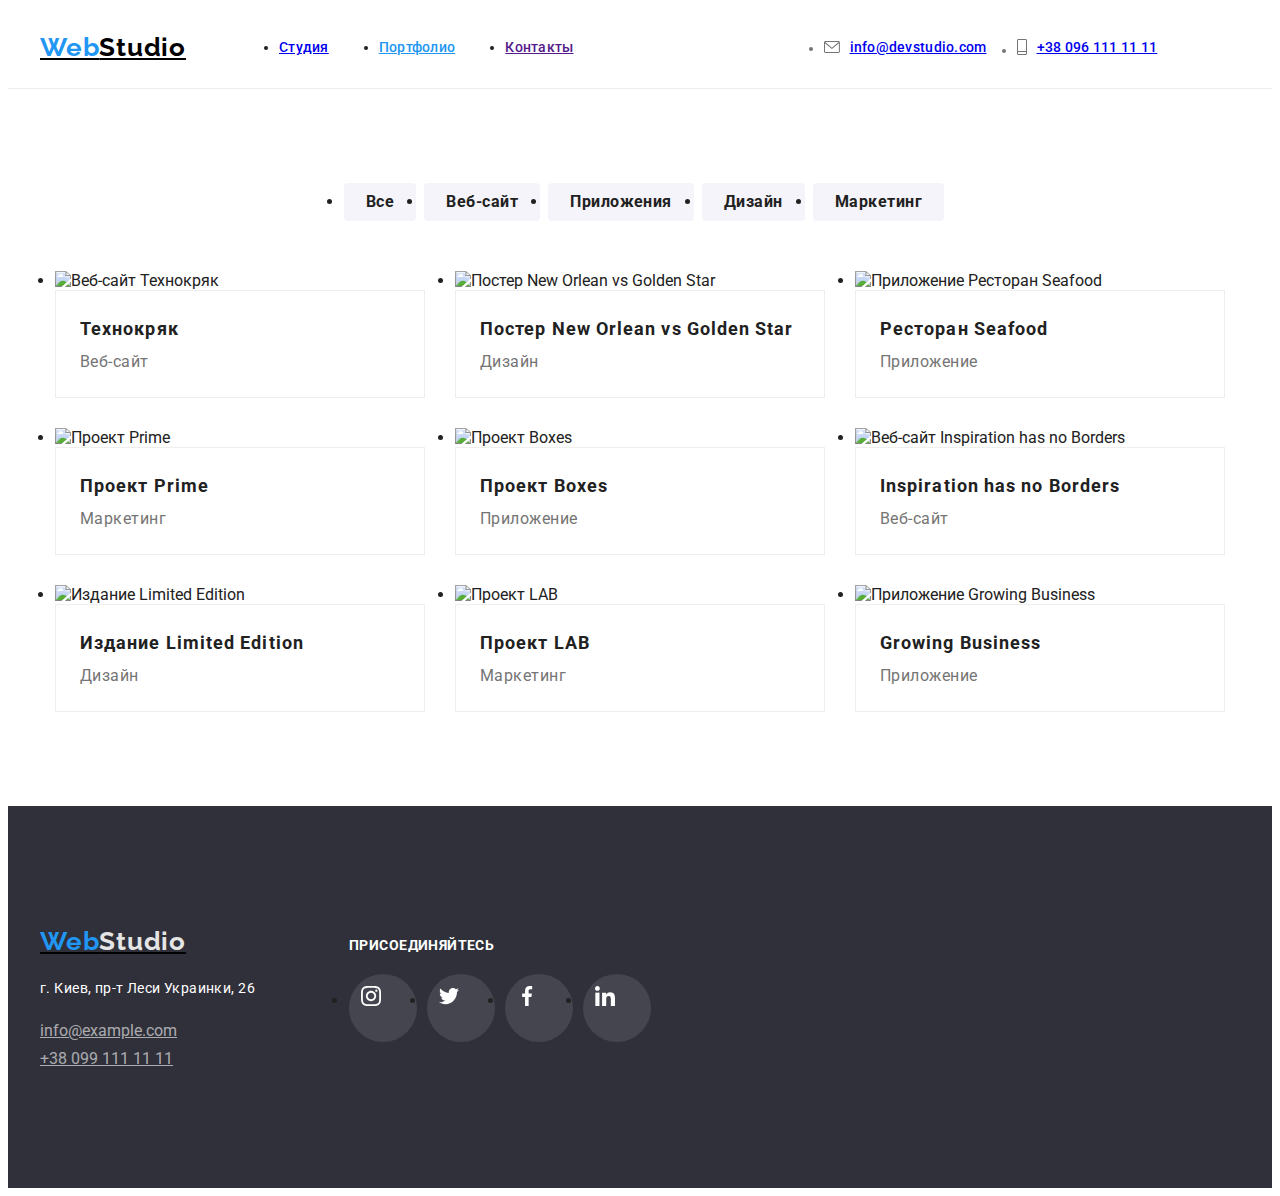
==== portfolio.html @ b97cf111 "header portfolio.html" ====
<!DOCTYPE html>
<html lang="ru">
<head>
    <meta charset="UTF-8">
    <meta http-equiv="X-UA-Compatible" content="IE=edge">
    <meta name="viewport" content="width=device-width, initial-scale=1.0">
    <title>Document</title>
    <link rel="stylesheet" href="./css/normalize.css">
    <link rel="preconnect" href="https://fonts.gstatic.com">
<link href="https://fonts.googleapis.com/css2?family=Raleway:wght@700&family=Roboto:wght@400;500;700;900&display=swap" rel="stylesheet">
<link rel="stylesheet" href="./css/styles.css">
</head>
<body>
    <header class="header">
        <div class="container header-container">
        <nav class="header-nav">
            <a class="logo" href="/"><span class="web-logo">Web</span>Studio</a>
    
            <ul class="header-list">
            <li class="link-header"><a href="./index.html">Студия</a></li>
            <li class="link-header"><a class="current-page" href="">Портфолио</a></li>
            <li class="link-header"><a href="">Контакты</a></li>
            </ul>
        </nav>
        <ul class="header-contacts-list">
            <li class="header-contacts">
            <a class="header-contacts-item" href="mailto:info@devstudio.com">
                <svg class="envelope-icon" width="16" height="12">
                <use href="./images/icons.svg#icon-envelope"></use>
                </svg>
            info@devstudio.com</a></li>
            <li class="header-contacts">
            <a class="header-contacts-item" href="tel:+380961111111">
            <svg class="phone-icon" width="10" height="16">
            <use href="./images/icons.svg#icon-phone"></use>    
            </svg> +38 096 111 11 11</a></li>
         </ul>
        </div>
        </header>
<main>
<!--кнопки-фильтра-->
<section class="button-filter-section">
    <div class="container">
        <ul class="button-filter-list">
            <li class="button-filter-item">
                <button class="button-filter" type="button">Все</button>
            </li>
            <li class="button-filter-item">
                <button class="button-filter" type="button">Веб-сайт</button>
            </li>
            <li class="button-filter-item">
                <button class="button-filter" type="button">Приложения</button>
            </li>
            <li class="button-filter-item">
                <button class="button-filter" type="button">Дизайн</button>
            </li>
            <li class="button-filter-item">
                <button class="button-filter" type="button">Маркетинг</button>
            </li>
        </ul>
    </div>

    <ul class="project-set">
    <li class="project-item">
        <img src="./images/technokryak.jpg" alt="Веб-сайт Технокряк" width="370">
    <div class="project-card">
        <h3 class="project-title">Технокряк</h3>
        <p class="project-type">Веб-сайт</p>
    </div>
    </li>

    <li class="project-item">
        <img src="./images/poster.jpg" alt="Постер New Orlean vs Golden Star" width="370">
        <div class="project-card">
        <h3 class="project-title">Постер New Orlean vs Golden Star</h3>
        <p class="project-type">Дизайн</p>
        </div>
    </li>

    <li class="project-item">
        <img src="./images/seafood.jpg" alt="Приложение Ресторан Seafood" width="370">
        <div class="project-card">
        <h3 class="project-title">Ресторан Seafood</h3>
        <p class="project-type">Приложение</p>
        </div>
    </li>
    <li class="project-item">
        <img src="./images/prime.jpg" alt="Проект Prime" width="370">
        <div class="project-card">
        <h3 class="project-title">Проект Prime</h3>
        <p class="project-type">Маркетинг</p>
        </div>
    </li>
    <li class="project-item">
        <img src="./images/boxes.jpg" alt="Проект Boxes" width="370">
        <div class="project-card">
        <h3 class="project-title">Проект Boxes</h3>
        <p class="project-type">Приложение</p>
        </div>
    </li>
    <li class="project-item">
        <img src="./images/inspirationhasnoborders.jpg"
        alt="Веб-сайт Inspiration has no Borders " width="370">
        <div class="project-card">
        <h3 class="project-title">Inspiration has no Borders</h3>
        <p class="project-type">Веб-сайт</p>
        </div>
    </li>
    <li class="project-item">
        <img src="./images/magazine.jpg" alt="Издание Limited Edition" width="370">
        <div class="project-card">
        <h3 class="project-title">Издание Limited Edition</h3>
        <p class="project-type">Дизайн</p>
        </div>
    </li>
    <li class="project-item">
        <img src="./images/lab.jpg" alt="Проект LAB" width="370">
        <div class="project-card">
        <h3 class="project-title">Проект LAB</h3>
        <p class="project-type">Маркетинг</p>
        </div>
    </li>
    <li class="project-item">
        <img src="./images/growingbusiness.jpg" alt="Приложение Growing Business" width="370">
        <div class="project-card">
        <h3 class="project-title">Growing Business</h3>
        <p class="project-type">Приложение</p>
        </div>
    </li>
</ul>
</section>
</main>
<!--Футер-->
<footer class="footer">
    <div class="container footer">
    <div class="footer-address-container"> 
    <a class="logo" href="./index.html"><span class="web-logo">Web</span><span class="studio-logo">Studio</span></a>
    <address class="footer-address">
        <p class="address-kiev">г. Киев, пр-т Леси Украинки, 26</p>
        <a href="mailto:info@example.com" class="footer-contacts">info@example.com <br></a>
        <a href="tel:+380991111111" class="footer-contacts">+38 099 111 11 11</a>
    </address>
    </div>  
    
    <div class="footer-social">
        <b>присоединяйтесь</b>
        <ul class="footer-social-list">
            <li class="footer-social-item">
                <svg class="footer-social-icon" >
                    <use href="./images/icons.svg#icon-instagram"></use>
                </svg>
            </li>
            <li class="footer-social-item">
                <svg class="footer-social-icon">
                    <use href="./images/icons.svg#icon-twitter"></use>
                </svg>
            </li>
            <li class="footer-social-item">
                <svg class="footer-social-icon">
                    <use href="./images/icons.svg#icon-facebook"></use>
                </svg>
            </li>
            <li class="footer-social-item">
                <svg class="footer-social-icon">
                    <use href="./images/icons.svg#icon-linkedin"></use>
                </svg>
            </li>
        </ul>
    </div>
    </div>
    </footer>
</body>
---- css/styles.css ----
:root{
    --main-black-color:#212121;
    --main-white-color:#FFFFFF;
    --accent-blue-color:#2196F3;
    --address-white-color: rgba(255, 255, 255, 0.6);
    --grey: #757575;
    --grey-bg:#2F303A;
    --white-bg:#E5E5E5;
    --light-grey-bg:#F5F4FA;
    --main-font: 'Roboto',sans-serif;
    --accent-font:'Raleway', sans-serif;
    --fill-color:#AFB1B8;
}

body{
    font-family: var(--main-font);
    color: var(--main-black-color);
    font-style: normal;
    font-weight: normal;
}
.container {
    width: 1200px;
    padding: 0 15px;
    margin: 0 auto;
  }
  
  .section{
      padding-bottom: 94px;
      padding-top:94px;
  }

    h1,
    h2,
    h3,
    h4,
    h5,
    h6,
    p,
    button,
    ul,
    ol,
    li {
  margin-top: 0;
  margin-bottom: 0;
}
ul {
    padding-left: 0;
  }
  
  img,
  a {
    display: block;
  }


.advantages h2{
    visibility: hidden;
}
.logo{
    font-family: var(--accent-font);
    color: black;
    font-weight: bold;
    font-size: 26px;
    line-height: 1.192;
    letter-spacing: 0.03em;
    margin-right: 93px;
}

.logo .web-logo {
    color: var(--accent-blue-color)
}

.studio-logo{
    font-family: var(--accent-font);
    color: var(--white-bg);
    font-weight: bold;
    font-size: 26px;
    line-height: 1.192;
    letter-spacing: 0.03em;
}
.link-header,
.header-contacts{
    font-weight: 500;
    font-size: 14px;
    line-height: 1.143;
    letter-spacing: 0.02em;
    color: var(--main-black-color);
}

.link-header:hover,
.link-header:focus{
    color:var(--accent-blue-color)
}

.title-h1{
    font-weight: 900;
    font-size: 44px;
    line-height: 1.364;
    text-align: center;
    letter-spacing: 0.06em;
    text-transform: uppercase;
    color: var(--main-white-color);
    max-width: 696px;
    margin-bottom: 30px;
    margin-left: auto;
    margin-right: auto;
}
.button {
    background: #2196F3;
    box-shadow: 0px 4px 4px rgba(0, 0, 0, 0.15);
    border-radius: 4px;
    color: var(--main-white-color);
    font-family: inherit;
    font-weight: bold;
    font-size: 16px;
    line-height: 1.875;
    cursor: pointer;
    border: none;
    border-radius: 4px;
    padding: 10px 32px;
    text-align: center;
}

.button:hover,
.button:focus{
    background-color:#188CE8;
}

.advantages{
    padding-top: 94px;
    padding-bottom: 94px;
}
.advantages-list{
    display:flex;
    margin-left: -30px;
    margin-top: -30px;
}

.advanategs-list-item{
    flex-basis: calc((100% - 120px) / 4);
    margin-left: 30px;
    margin-top: 30px;
}
.advantages-title {
    font-style: normal;
    font-weight: bold;
    font-size: 14px;
    line-height: 1.875;
    letter-spacing: 0.03em;
    text-transform: uppercase;
    color: var(--main-black-color);
    margin-bottom: 10px;
    flex-wrap: wrap;
}
.advantages-description {
    font-size: 14px;
    line-height: 24px;
    letter-spacing: 0.03em;
    color: var(--grey);
}
.advantages-bg-icon{
    display: flex;
    justify-content: center;
    align-items: center;
    height: 120px;
    background-color: var(--light-grey-bg);
    border-radius: 4px;
    margin-bottom: 30px;
}

.h2-title{
    font-size: 36px;
    font-weight: bold;
    line-height: 42px;
    text-align: center;
    letter-spacing: 0.03em;
    color:var(--main-black-color);
    margin-bottom: 50px;
}

.developer-title{
    font-weight: 500;
    font-size: 16px;
    text-align: center;
    margin-bottom: 10px;
    line-height: 19px;
    letter-spacing: 0.03em;
    color: var(--main-black-color);
}

.developer-description {
    font-size: 16px;
    text-align: center;
    line-height: 1.187;
    letter-spacing: 0.03em;
    color: var(--grey);
}

.footer{
    background-color: var(--grey-bg);
    padding-top: 60px;
    padding-bottom: 60px;
}



.address-kiev{
    font-style: normal;
    font-weight: normal;
    font-size: 14px;
    line-height: 1.714;
    letter-spacing: 0.03em;
    color: var(--main-white-color);
}

.address-kiev:hover,
.address-kiev:focus{
    color: var(--accent-blue-color)
}

.footer-contacts{
    color:var(--address-white-color);
    font-style: normal;
}

.footer-contacts:hover,
.footer-contacts:focus{
    color:var(--accent-blue-color)
}
.footer-contacts:not(:last-child){
    margin-bottom: 9px;
    margin-top: 20px;
}

.button-filter{
    background: var(--light-grey-bg);
    border-radius: 4px;
    text-align: center;
    font-family: inherit;
    font-weight: bold;
    font-size: 16px;
    line-height: 1.625;
    letter-spacing: 0.03em;
    color: var(--main-black-color);
    cursor: pointer;
    border: none;
    border-radius: 4px;
    padding-bottom: 6px;
    padding: 6px 22px;
}
 .button-filter:hover,
 .button-filter:focus{
     background: var(--accent-blue-color);
     color: var(--main-white-color);
     box-shadow: 0px 3px 1px rgba(0, 0, 0, 0.1), 0px 1px 2px rgba(0, 0, 0, 0.08), 0px 2px 2px rgba(0, 0, 0, 0.12);
 }
 
 .button-filter-item{
     /*display:inline-block;*/
     margin-left:8px;
    }
.button-filter-list{
    display: flex;
    justify-content: center;
    margin-bottom: 50px;
 }
.button-filter-section{
    padding-bottom: 94px;
    padding-top:94px;
}
 .current-page{
        font-weight: 500;
        font-size: 14px;
        line-height: 1.143;
        letter-spacing: 0.02em;
        color: var(--accent-blue-color);
    }

.project-title {
    font-weight: bold;
    font-size: 18px;
    line-height: 2;
    letter-spacing: 0.06em;
    color: var(--main-black-color);
}

.project-type {
    font-size: 16px;
    line-height: 1.875;
    letter-spacing: 0.03em;
    color: var(--grey);
}

.header-container{
    background-color: var(--main-white-color);
}

.main-banner {
    max-width: 1600px;
    margin-right: auto;
    margin-left: auto;
    background-color: #C4C4C4;
    background: linear-gradient( rgba(47, 48, 58, 0.4),rgba(47, 48, 58, 0.4)), 
    url('../images/bg.jpg');
    background-size: cover;
    background-position: center;
    text-align: center;
    padding-top:200px;
    padding-bottom: 200px;
}

.advantages{
    background-color: var(--main-white-color);
}

.our-team{
    background-color: var(--light-grey-bg);
}

.header{
    padding-top: 24px;
    padding-bottom: 25px;
    border-bottom: 1px solid #ECECEC;
}

.header-container{
    display: flex;
    align-items: center;
}
.header-nav{
    display:flex;
}
.header-list{
    display:flex;
    margin-right:200px; 
    align-items: center;
}


.link-header{
    margin-right: 50px;
}
.header-contacts-list{
    display:flex;
    align-items: center;
}

.header-contacts{
    color: var(--grey);
}

.services {
padding-bottom: 94px;
}

.services-list{
    display: flex;
    flex-wrap: nowrap;
    justify-content: center;
}

.services-item{
    margin-left: 30px;
}

.our-team{
    background-color: var(--light-grey-bg);
    padding-top: 94px;
    padding-bottom: 94px;
}
.our-team-list{
    display: flex;
    justify-content: center;
    
}
.our-team-item{
    display: block;
    margin-left: 30px;
    border-radius: 0px 0px 4px 4px;
    box-shadow: 0px 1px 3px rgba(0, 0, 0, 0.12), 0px 1px 1px rgba(0, 0, 0, 0.14),
    0px 2px 1px rgba(0, 0, 0, 0.2);
}
.team-card{
    background-color: var(--main-white-color);
    padding: 30px 24px;
}
.footer-address{
    margin-top: 20px;
}

.project-set{
    display: flex;
    flex-wrap:wrap;
    justify-content: center;
    margin-top: -30px;
    margin-left: -30px;
}
.project-item{
    margin-left: 30px;
    margin-top: 30px;
    flex-basis: calc((100%-270px)/9);
}

.project-card{
    background: #FFFFFF;
    border: 1px solid #EEEEEE;
    box-sizing: border-box;
    padding:20px 24px;
}

.envelope-icon,
.phone-icon {
    margin-right: 10px;
}

.header-contacts-item{
    display: flex;
    align-items: center;
    margin-right: 30px;
    fill: var(--grey);
}

.header-contacts-item:hover,
.envelope-icon:hover,
.phone-icon:hover{
    color: var(--accent-blue-color);
    fill:var(--accent-blue-color)
}

.clients{
    padding-top: 94px;
    padding-bottom: 94px;
}

.clients-list{
    display: flex;
    justify-content: center;
    align-items: center;
}
.client-logo{
    width: 106px;
    height: 60px;
    }
.client-logo:hover,
.clients-list-item:hover{
    fill: var(--accent-blue-color);
    border-color: var(--accent-blue-color);
}
.clients-list-item{
    padding: 16px 32px;
    border: 1px solid #AFB1B8;
    border-radius: 4px;
    margin-right: 30px;
    fill: #AFB1B8;
    cursor: pointer;
}

b {
    font-size: 14px;
    line-height: 16px;
    letter-spacing: 0.03em;
    text-transform: uppercase;
    color: var(--main-white-color);
}
.footer-social-list{
    display: flex;
    margin-top: 20px;
}

.footer-social-icon{
    width: 20px;
    height: 20px;
}
.footer-social-item{
    fill: var(--main-white-color);
    padding: 12px 12px;
    background-color: rgba(255, 255, 255, 0.1);
    border-radius: 50%;
    width: 44px;
    height: 44px;
    cursor: pointer;
}
.footer-social-item:hover{
    background-color:var(--accent-blue-color);
}
.footer-social {
    margin-left:70px;
}
.footer-social-item:not(:last-child) {
    margin-right: 10px;
  }
  .container.footer{
      display: flex;
      align-items: baseline;
  }

  .social-icon-item{
      fill:var(--grey);
      padding: 12px;
      background-color: var(--main-white-color);
      border-radius: 50%;
      width: 44px;
      height: 44px;
      cursor: pointer;
  }
  .social-icon-item:hover{
      background-color: var(--accent-blue-color);
      fill: var(--main-white-color);
  }

  .social-icon{
      width: 20px;
      height: 20px;
  }
  .social-icons-list{
      display: flex;
      justify-content: center;
      margin-top: 10px;
  }
  .social-icons-list:not(:last-child){
      margin-right: 10px;
  }
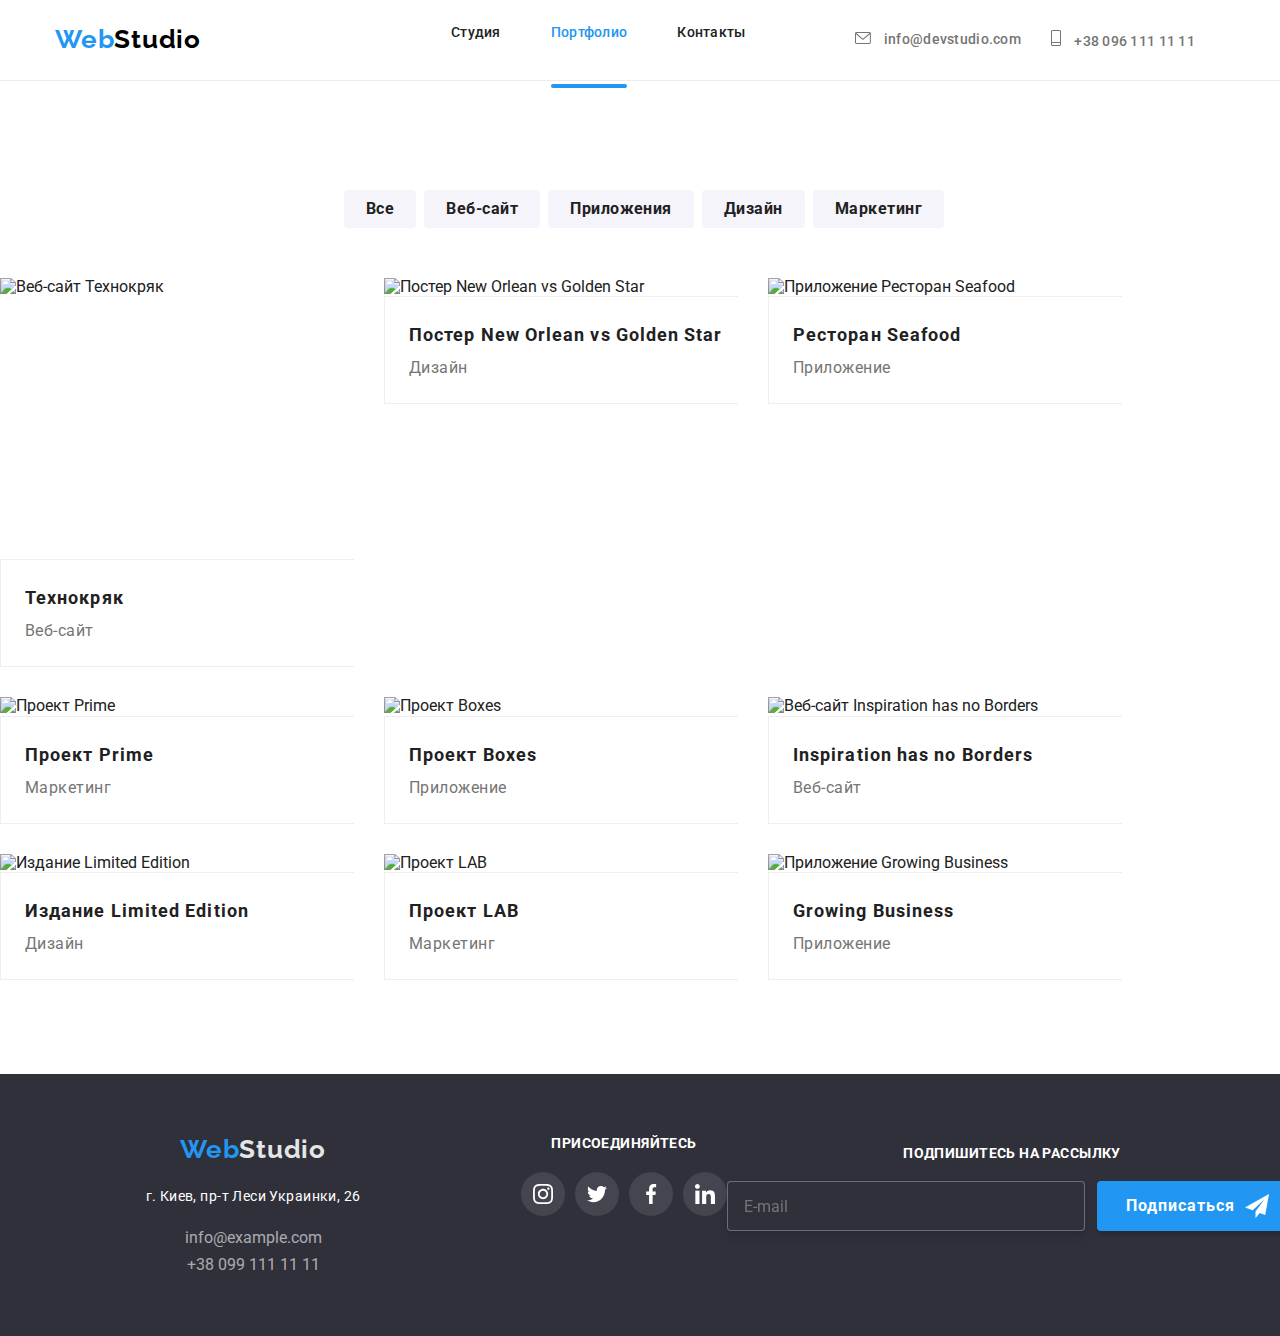
==== commit 64521698: "hw8" ====
--- a/portfolio.html
+++ b/portfolio.html
@@ -5,10 +5,10 @@
     <meta http-equiv="X-UA-Compatible" content="IE=edge">
     <meta name="viewport" content="width=device-width, initial-scale=1.0">
     <title>Document</title>
-    <link rel="stylesheet" href="./css/normalize.css">
     <link rel="preconnect" href="https://fonts.gstatic.com">
-<link href="https://fonts.googleapis.com/css2?family=Raleway:wght@700&family=Roboto:wght@400;500;700;900&display=swap" rel="stylesheet">
-<link rel="stylesheet" href="./css/styles.css">
+    <link href="https://fonts.googleapis.com/css2?family=Raleway:wght@700&family=Roboto:wght@400;500;700;900&display=swap" rel="stylesheet">
+    <link rel="stylesheet" href="./css/styles.css">
+    <link rel="stylesheet" href="./css/main.min.css">
 </head>
 <body>
     <header class="header">
@@ -16,26 +16,76 @@
         <nav class="header-nav">
             <a class="logo" href="/"><span class="web-logo">Web</span>Studio</a>
     
-            <ul class="header-list">
-            <li class="link-header"><a href="./index.html">Студия</a></li>
-            <li class="link-header"><a class="current-page" href="">Портфолио</a></li>
-            <li class="link-header"><a href="">Контакты</a></li>
+            <ul class="menu">
+                <li class="menu__item"><a class=" menu__link " href="./index.html">Студия</a></li>
+                <li class="menu__item"><a class="menu__link current-page" href="./index.html">Портфолио</a></li>
+                <li class="menu__item"><a calss="menu__link"  href="">Контакты</a></li>
             </ul>
         </nav>
-        <ul class="header-contacts-list">
-            <li class="header-contacts">
-            <a class="header-contacts-item" href="mailto:info@devstudio.com">
+        <ul class="contacts">
+            <li class="contacts__item">
+            <a class="contacts__link" href="mailto:info@devstudio.com">
                 <svg class="envelope-icon" width="16" height="12">
                 <use href="./images/icons.svg#icon-envelope"></use>
                 </svg>
             info@devstudio.com</a></li>
-            <li class="header-contacts">
-            <a class="header-contacts-item" href="tel:+380961111111">
+            <li class="contacts__item">
+            <a class="contacts__link" href="tel:+380961111111">
             <svg class="phone-icon" width="10" height="16">
             <use href="./images/icons.svg#icon-phone"></use>    
             </svg> +38 096 111 11 11</a></li>
          </ul>
         </div>
+        <button class="menu-open" type="button">
+            <svg class="mobile menu-open" width="40" height="40"><use href="./images/icons.svg#mobile"></use></svg>
+        </button>
+       
+        <div class="mobile-nav is-hidden ">
+            <div class="mobile-container">
+            <button type="button" class="menu-close">
+               <svg class="mobile menu-close" width="20" height="20"><use href="./images/icons.svg#icon-vector"></use></svg>
+            </button>
+            <nav>
+                <ul class="mobile-menu">
+                    <li class="mobile-menu__item">
+                        <a href="./index.html" class="mobile-menu__link">Студия</a>
+                    </li>
+                    <li class="mobile-menu__item">
+                        <a href="./portfolio.html" class="mobile-menu__link">Портфолио</a>
+                    </li>
+                        <li class="mobile-menu__item">
+                        <a href="" class="mobile-menu__link">Контакты</a>
+                    </li>
+                </ul>
+            </nav>
+            <div class="mobile-nav__bottom">
+               <ul class="mobile-contacts list">
+                 <li class="mobile-contacts__item">
+                   <a href="" class="mobile-mail__link link">+38 096 111 11 11</a>
+                 </li>
+                 <li class="mobile-contacts__item">
+                   <a href="" class="mobile-contacts__link link">info@devstudio.com</a>
+                 </li>
+               
+               </ul>
+               <ul class="mobile-media list">
+                 <li class="mobile-media__item">
+                   <a href="" class="mobile-media__link link">Instagram</a>
+                 </li>
+                 <li class="mobile-media__item">
+                   <a href="" class="mobile-media__link link">Twitter</a>
+                 </li>
+                 <li class="mobile-media__item">
+                   <a href="" class="mobile-media__link link">Facebook</a>
+                 </li>
+                 <li class="mobile-media__item">
+                   <a href="" class="mobile-media__link link">LinkedIn</a>
+                 </li>
+               </ul>
+               </div>
+           </div>
+       
+       </div>
         </header>
 <main>
 <!--кнопки-фильтра-->
@@ -62,111 +112,181 @@
 
     <ul class="project-set">
     <li class="project-item">
-        <img src="./images/technokryak.jpg" alt="Веб-сайт Технокряк" width="370">
-    <div class="project-card">
+    <a  href="">
+        <img src="./images/technokryak.jpg" alt="Веб-сайт Технокряк" width="370" height="294"/>
+    <div class="project-card ">
         <h3 class="project-title">Технокряк</h3>
         <p class="project-type">Веб-сайт</p>
     </div>
-    </li>
-
-    <li class="project-item">
+    <div class="overlay">
+    <p>Технокряк это современная площадка распространения коронавируса. Компании используют эту платформу для цифрового
+        шпионажа и атак на защищённые сервера конкурентов.</p>
+    </div>
+    </a>
+    </li>
+
+    <li class="project-item">
+        <a href="">
         <img src="./images/poster.jpg" alt="Постер New Orlean vs Golden Star" width="370">
         <div class="project-card">
         <h3 class="project-title">Постер New Orlean vs Golden Star</h3>
         <p class="project-type">Дизайн</p>
         </div>
-    </li>
-
-    <li class="project-item">
+        <div class="overlay">
+            <p>Технокряк это современная площадка распространения коронавируса. Компании используют эту платформу для цифрового
+                шпионажа и атак на защищённые сервера конкурентов.</p>
+            </div>
+            </a>
+    </li>
+
+    <li class="project-item">
+        <a href="">
         <img src="./images/seafood.jpg" alt="Приложение Ресторан Seafood" width="370">
         <div class="project-card">
         <h3 class="project-title">Ресторан Seafood</h3>
         <p class="project-type">Приложение</p>
         </div>
-    </li>
-    <li class="project-item">
+        <div class="overlay">
+            <p>Технокряк это современная площадка распространения коронавируса. Компании используют эту платформу для цифрового
+                шпионажа и атак на защищённые сервера конкурентов.</p>
+            </div>
+        </a>
+    </li>
+    <li class="project-item">
+        <a href="">
         <img src="./images/prime.jpg" alt="Проект Prime" width="370">
         <div class="project-card">
         <h3 class="project-title">Проект Prime</h3>
         <p class="project-type">Маркетинг</p>
         </div>
-    </li>
-    <li class="project-item">
+        <div class="overlay">
+            <p>Технокряк это современная площадка распространения коронавируса. Компании используют эту платформу для цифрового
+                шпионажа и атак на защищённые сервера конкурентов.</p>
+            </div>
+        </a>
+    </li>
+    <li class="project-item">
+        <a href="">
         <img src="./images/boxes.jpg" alt="Проект Boxes" width="370">
         <div class="project-card">
         <h3 class="project-title">Проект Boxes</h3>
         <p class="project-type">Приложение</p>
         </div>
-    </li>
-    <li class="project-item">
+        <div class="overlay">
+            <p>Технокряк это современная площадка распространения коронавируса. Компании используют эту платформу для цифрового
+                шпионажа и атак на защищённые сервера конкурентов.</p>
+            </div>
+        </a>
+    </li>
+    <li class="project-item">
+        <a href="">
         <img src="./images/inspirationhasnoborders.jpg"
         alt="Веб-сайт Inspiration has no Borders " width="370">
         <div class="project-card">
         <h3 class="project-title">Inspiration has no Borders</h3>
         <p class="project-type">Веб-сайт</p>
         </div>
-    </li>
-    <li class="project-item">
+        <div class="overlay">
+            <p>Технокряк это современная площадка распространения коронавируса. Компании используют эту платформу для цифрового
+                шпионажа и атак на защищённые сервера конкурентов.</p>
+            </div>
+        </a>
+    </li>
+    <li class="project-item">
+        <a href="">
         <img src="./images/magazine.jpg" alt="Издание Limited Edition" width="370">
         <div class="project-card">
         <h3 class="project-title">Издание Limited Edition</h3>
         <p class="project-type">Дизайн</p>
         </div>
-    </li>
-    <li class="project-item">
+        <div class="overlay">
+            <p>Технокряк это современная площадка распространения коронавируса. Компании используют эту платформу для цифрового
+                шпионажа и атак на защищённые сервера конкурентов.</p>
+            </div>
+        </a>
+    </li>
+    <li class="project-item">
+        <a href="">
         <img src="./images/lab.jpg" alt="Проект LAB" width="370">
         <div class="project-card">
         <h3 class="project-title">Проект LAB</h3>
         <p class="project-type">Маркетинг</p>
         </div>
-    </li>
-    <li class="project-item">
+        <div class="overlay">
+            <p>Технокряк это современная площадка распространения коронавируса. Компании используют эту платформу для цифрового
+                шпионажа и атак на защищённые сервера конкурентов.</p>
+            </div>
+    </a>
+    </li>
+    <li class="project-item">
+        <a href="">
         <img src="./images/growingbusiness.jpg" alt="Приложение Growing Business" width="370">
         <div class="project-card">
         <h3 class="project-title">Growing Business</h3>
         <p class="project-type">Приложение</p>
         </div>
+        <div class="overlay">
+            <p>Технокряк это современная площадка распространения коронавируса. Компании используют эту платформу для цифрового
+                шпионажа и атак на защищённые сервера конкурентов.</p>
+            </div>
+        </a>
     </li>
 </ul>
 </section>
 </main>
-<!--Футер-->
-<footer class="footer">
-    <div class="container footer">
-    <div class="footer-address-container"> 
-    <a class="logo" href="./index.html"><span class="web-logo">Web</span><span class="studio-logo">Studio</span></a>
-    <address class="footer-address">
-        <p class="address-kiev">г. Киев, пр-т Леси Украинки, 26</p>
-        <a href="mailto:info@example.com" class="footer-contacts">info@example.com <br></a>
-        <a href="tel:+380991111111" class="footer-contacts">+38 099 111 11 11</a>
-    </address>
-    </div>  
+    <!--Футер-->
+    <footer class="footer">
+        <div class="container footer">
+        <div class="footer-wrapper">
+        <div class="footer-address-container"> 
+        <a class="logo" href="./index.html"><span class="web-logo">Web</span><span class="studio-logo">Studio</span></a>
+        <address class="footer-address">
+            <p class="address-kiev">г. Киев, пр-т Леси Украинки, 26</p>
+            <a href="mailto:info@example.com" class="footer-contacts">info@example.com <br></a>
+            <a href="tel:+380991111111" class="footer-contacts">+38 099 111 11 11</a>
+        </address>
+        </div>  
+        
+        <div class="footer-social">
+            <b>присоединяйтесь</b>
+            <ul class="footer-social-list">
+                <li class="footer-social-item">
+                    <svg class="footer-social-icon" >
+                        <use href="./images/icons.svg#icon-instagram"></use>
+                    </svg>
+                </li>
+                <li class="footer-social-item">
+                    <svg class="footer-social-icon">
+                        <use href="./images/icons.svg#icon-twitter"></use>
+                    </svg>
+                </li>
+                <li class="footer-social-item">
+                    <svg class="footer-social-icon">
+                        <use href="./images/icons.svg#icon-facebook"></use>
+                    </svg>
+                </li>
+                <li class="footer-social-item">
+                    <svg class="footer-social-icon">
+                        <use href="./images/icons.svg#icon-linkedin"></use>
+                    </svg>
+                </li>
+            </ul>
+        </div>
+        </div>
+    <div class="signup-form">
+        <p class="footer-form-title">Подпишитесь на рассылку</p>
+        <form action="#" name="sign-up" class="footer-signup">        
+                <input type="email" name="email" placeholder="E-mail" required class="input-signup"/>
+        
+            <button type="submit" class="footer-signup-submit">Подписаться
+                <svg class="signup-icon" width="24" height="24">
+                    <use href="./images/icons.svg#icon-send"></use>
+                </svg>
+            </button>
+        </form>
+    </div>
+        </div>
+        </footer>
+
     
-    <div class="footer-social">
-        <b>присоединяйтесь</b>
-        <ul class="footer-social-list">
-            <li class="footer-social-item">
-                <svg class="footer-social-icon" >
-                    <use href="./images/icons.svg#icon-instagram"></use>
-                </svg>
-            </li>
-            <li class="footer-social-item">
-                <svg class="footer-social-icon">
-                    <use href="./images/icons.svg#icon-twitter"></use>
-                </svg>
-            </li>
-            <li class="footer-social-item">
-                <svg class="footer-social-icon">
-                    <use href="./images/icons.svg#icon-facebook"></use>
-                </svg>
-            </li>
-            <li class="footer-social-item">
-                <svg class="footer-social-icon">
-                    <use href="./images/icons.svg#icon-linkedin"></use>
-                </svg>
-            </li>
-        </ul>
-    </div>
-    </div>
-    </footer>
-</body>+</body>
--- a/css/styles.css
+++ b/css/styles.css
@@ -10,6 +10,7 @@
     --main-font: 'Roboto',sans-serif;
     --accent-font:'Raleway', sans-serif;
     --fill-color:#AFB1B8;
+    --time-animation: color 250ms cubic-bezier(0.4, 0, 0.2, 1)
 }
 
 body{
@@ -89,7 +90,8 @@
 
 .link-header:hover,
 .link-header:focus{
-    color:var(--accent-blue-color)
+    color:var(--accent-blue-color);
+    transition: var(--time-animation);
 }
 
 .title-h1{
@@ -119,11 +121,15 @@
     border-radius: 4px;
     padding: 10px 32px;
     text-align: center;
+    transition: background-color 250ms cubic-bezier(0.4, 0, 0.2, 1),
+    var(--time-animation);
 }
 
 .button:hover,
 .button:focus{
     background-color:#188CE8;
+    transition: background-color 250ms cubic-bezier(0.4, 0, 0.2, 1),
+    box-shadow 250ms cubic-bezier(0.4, 0, 0.2, 1);
 }
 
 .advantages{
@@ -201,6 +207,11 @@
     padding-top: 60px;
     padding-bottom: 60px;
 }
+.footer .container {
+    width: 1200px;
+    margin: 0 auto;
+    padding: 0 15px;
+}
 
 
 
@@ -215,7 +226,9 @@
 
 .address-kiev:hover,
 .address-kiev:focus{
-    color: var(--accent-blue-color)
+    color: var(--accent-blue-color);
+    transition: var(--time-animation);
+
 }
 
 .footer-contacts{
@@ -225,7 +238,8 @@
 
 .footer-contacts:hover,
 .footer-contacts:focus{
-    color:var(--accent-blue-color)
+    color:var(--accent-blue-color);
+    transition: var(--time-animation);
 }
 .footer-contacts:not(:last-child){
     margin-bottom: 9px;
@@ -247,13 +261,17 @@
     border-radius: 4px;
     padding-bottom: 6px;
     padding: 6px 22px;
+    transition:background-color 250ms cubic-bezier(0.4, 0, 0.2, 1),
+    var(--time-animation), box-shadow 250ms cubic-bezier(0.4, 0, 0.2, 1);
 }
  .button-filter:hover,
  .button-filter:focus{
      background: var(--accent-blue-color);
      color: var(--main-white-color);
      box-shadow: 0px 3px 1px rgba(0, 0, 0, 0.1), 0px 1px 2px rgba(0, 0, 0, 0.08), 0px 2px 2px rgba(0, 0, 0, 0.12);
- }
+     transition: background-color 250ms cubic-bezier(0.4, 0, 0.2, 1),
+    var(--time-animation), box-shadow 250ms cubic-bezier(0.4, 0, 0.2, 1);
+    }
  
  .button-filter-item{
      /*display:inline-block;*/
@@ -275,6 +293,17 @@
         letter-spacing: 0.02em;
         color: var(--accent-blue-color);
     }
+    
+.current-page::after{
+    display: block;
+    content: '';
+    position: absolute;
+    width: 100%;
+    background: var(--accent-blue-color);
+    border-radius: 2px;
+    height: 4px;
+    bottom: -33.5px;
+}
 
 .project-title {
     font-weight: bold;
@@ -321,6 +350,7 @@
     padding-top: 24px;
     padding-bottom: 25px;
     border-bottom: 1px solid #ECECEC;
+    
 }
 
 .header-container{
@@ -329,16 +359,20 @@
 }
 .header-nav{
     display:flex;
+    
+    
 }
 .header-list{
     display:flex;
     margin-right:200px; 
     align-items: center;
+    
 }
 
 
 .link-header{
     margin-right: 50px;
+    position: relative;
 }
 .header-contacts-list{
     display:flex;
@@ -361,8 +395,32 @@
 
 .services-item{
     margin-left: 30px;
-}
-
+    position: relative;
+}
+
+.services-desc{
+    position: absolute;
+    width: 370px;
+    height: 70px;
+    bottom: 0;
+    z-index: 1;
+}
+
+.services-desc h3{
+    color: var(--main-white-color);
+    font-family: inherit;
+    font-style: normal;
+    font-weight: bold;
+    font-size: 14px;
+    line-height: 16px;
+    text-align: center;
+    letter-spacing: 0.03em;
+    text-transform: uppercase;
+    background: rgba(47, 48, 58, 0.8);
+    width: 100%;
+    height: 100%;
+    padding-top: 27px;
+}
 .our-team{
     background-color: var(--light-grey-bg);
     padding-top: 94px;
@@ -401,6 +459,62 @@
     flex-basis: calc((100%-270px)/9);
 }
 
+.project-item:hover,
+.project-item:focus{
+    box-shadow: 0px 1px 1px rgba(0, 0, 0, 0.12), 0px 4px 4px rgba(0, 0, 0, 0.06), 1px 4px 6px rgba(0, 0, 0, 0.16);
+    transition: box-shadow 250ms cubic-bezier(0.4, 0, 0.2, 1);
+}
+.project-item a {
+    position: relative;
+    overflow: hidden;
+    transition: box-shadow 250ms cubic-bezier(0.4, 0, 0.2, 1);
+  }
+@keyframes up {
+    0% {
+      transform: translateY(100%);
+    }
+    100% {
+      transform: translateY(0);
+    }
+  }
+  
+  @keyframes down {
+    0% {
+      transform: translateY(0);
+    }
+    100% {
+      transform: translateY(100%);
+    }
+  }
+
+.project-item:hover .overlay,
+.project-item:focus .overlay {
+    display: block;
+    transform: translateY(0);
+    animation: up 250ms linear forwards normal;
+}
+
+.overlay {
+    position: absolute;
+    width: 100%;
+    height: 100%;
+    background: rgba(33, 150, 243, 0.9);
+    top: 0;
+    transform: translateY(100%);
+    animation: down 250ms linear forwards normal;
+  }
+
+  .overlay p {
+    font-family: inherit;
+    font-style: normal;
+    font-weight: normal;
+    font-size: 18px;
+    line-height: 1.555;
+    letter-spacing: 0.03em;
+    color: var(--main-white-color);
+    padding: 63px 24px;
+  }
+
 .project-card{
     background: #FFFFFF;
     border: 1px solid #EEEEEE;
@@ -408,6 +522,21 @@
     padding:20px 24px;
 }
 
+.project-card {
+    position: relative;
+    z-index: 1;
+    background-color: var(--main-white-color);
+    width: 370px;
+    padding-top: 20px;
+    padding-left: 24px;
+    padding-right: 24px;
+    padding-bottom: 20px;
+    border-bottom: 1px solid #eeeeee;
+    border-left: 1px solid #eeeeee;
+    border-right: 1px solid #eeeeee;
+}
+
+
 .envelope-icon,
 .phone-icon {
     margin-right: 10px;
@@ -421,10 +550,15 @@
 }
 
 .header-contacts-item:hover,
+.header-contacts-item:focus,
 .envelope-icon:hover,
-.phone-icon:hover{
+.ebvelope-icon:focus,
+.phone-icon:hover,
+.phone-icon:focus{
     color: var(--accent-blue-color);
-    fill:var(--accent-blue-color)
+    fill:var(--accent-blue-color);
+    transition: background-color 250ms cubic-bezier(0.4, 0, 0.2, 1),
+    fill 250ms cubic-bezier(0.4, 0, 0.2, 1);
 }
 
 .clients{
@@ -442,9 +576,13 @@
     height: 60px;
     }
 .client-logo:hover,
-.clients-list-item:hover{
+.client-logo:focus,
+.clients-list-item:hover,
+.clients-list-item:focus{
     fill: var(--accent-blue-color);
     border-color: var(--accent-blue-color);
+    transition: fill 250ms cubic-bezier(0.4, 0, 0.2, 1),
+    border 250ms cubic-bezier(0.4, 0, 0.2, 1);
 }
 .clients-list-item{
     padding: 16px 32px;
@@ -470,6 +608,7 @@
 .footer-social-icon{
     width: 20px;
     height: 20px;
+    transition: background-color 250ms cubic-bezier(0.4, 0, 0.2, 1);
 }
 .footer-social-item{
     fill: var(--main-white-color);
@@ -480,8 +619,10 @@
     height: 44px;
     cursor: pointer;
 }
-.footer-social-item:hover{
+.footer-social-item:hover,
+.footer-social-item:focus{
     background-color:var(--accent-blue-color);
+    transition: background-color 250ms cubic-bezier(0.4, 0, 0.2, 1);
 }
 .footer-social {
     margin-left:70px;
@@ -503,9 +644,11 @@
       height: 44px;
       cursor: pointer;
   }
-  .social-icon-item:hover{
+  .social-icon-item:hover,
+  .sovial-iicon-item:focus{
       background-color: var(--accent-blue-color);
       fill: var(--main-white-color);
+      transition: var(--time-animation);
   }
 
   .social-icon{
@@ -519,4 +662,59 @@
   }
   .social-icons-list:not(:last-child){
       margin-right: 10px;
-  }+  }
+
+  /*MODAL*/
+  .modal {
+    position: fixed;
+    top: 0;
+    left: 0;
+    transform: scale(1);
+    transition: transform 250ms linear;
+    /* opacity: 0; */
+    /* transition: opacity 1s linear; */
+    width: 100vw;
+    height: 100vh;
+    background-color: rgba(0, 0, 0, 0.2);
+    z-index: 2;
+  }
+  
+  .modal-content {
+    display: flex;
+    justify-content: center;
+    align-items: center;
+    position: absolute;
+    top: 50%;
+    left: 50%;
+    transform: translate(-50%, -50%);
+    max-width: 528px;
+    width: 100%;
+    max-height: 581px;
+    height: 100%;
+    background-color: var(--main-white-color);
+    border-radius: 4px;
+    box-shadow: 0px 1px 3px rgba(0, 0, 0, 0.12), 0px 1px 1px rgba(0, 0, 0, 0.14),
+      0px 2px 1px rgba(255, 169, 169, 0.2);
+  }
+  
+  [data-modal-close] {
+    position: absolute;
+    top: 8px;
+    right: 8px;
+    padding: 6px;
+    border-radius: 50%;
+    width: 30px;
+    height: 30px;
+    background-color: var(--main-white-color);
+    border: 1px solid rgba(0, 0, 0, 0.1);
+    fill: #000000;
+    cursor: pointer;
+  }
+  
+  .is-hidden {
+    transform: scale(0);
+    transition: transform 250ms linear;
+    /* opacity: 1;
+    transition: opacity 1s linear; */
+  }
+
--- a/css/main.min.css
+++ b/css/main.min.css
@@ -0,0 +1,3 @@
+/*! modern-normalize v1.0.0 | MIT License | https://github.com/sindresorhus/modern-normalize */ul,ol{list-style:none;margin:0;padding:0}a{text-decoration:none;color:inherit;display:inline-block}*{margin:0;padding:0}code,kbd,samp,pre{font-family:'Open Sans', sans-serif;font-size:1em}*,*::before,*::after{box-sizing:border-box}:root{-moz-tab-size:4;tab-size:4}html{line-height:1.15;-webkit-text-size-adjust:100%}body{margin:0;padding:0}body{font-family:system-ui,-apple-system,"Segoe UI",Roboto,Helvetica,Arial,sans-serif,"Apple Color Emoji","Segoe UI Emoji"}hr{height:0;color:inherit}abbr[title]{text-decoration:underline dotted}b,strong{font-weight:bolder}small{font-size:80%}sub,sup{font-size:75%;line-height:0;position:relative;vertical-align:baseline}sub{bottom:-0.25em}sup{top:-0.5em}table{text-indent:0;border-color:inherit}button,input,optgroup,select,textarea{font-family:inherit;font-size:100%;line-height:1.15;margin:0}address{font-style:normal}button,select{text-transform:none}button,[type='button'],[type='reset'],[type='submit']{-webkit-appearance:button}::-moz-focus-inner{border-style:none;padding:0}:-moz-focusring{outline:1px dotted ButtonText}:-moz-ui-invalid{box-shadow:none}legend{padding:0}progress{vertical-align:baseline}::-webkit-inner-spin-button,::-webkit-outer-spin-button{height:auto}[type='search']{-webkit-appearance:textfield;outline-offset:-2px}::-webkit-search-decoration{-webkit-appearance:none}::-webkit-file-upload-button{-webkit-appearance:button;font:inherit}summary{display:list-item}:root{--main-black-color:#212121;--main-white-color:#FFFFFF;--accent-blue-color:#2196F3;--address-white-color: rgba(255, 255, 255, 0.6);--grey: #757575;--grey-bg:#2F303A;--white-bg:#E5E5E5;--light-grey-bg:#F5F4FA;--main-font: 'Roboto',sans-serif;--accent-font:'Raleway', sans-serif;--fill-color:#AFB1B8;--time-animation: color 250ms cubic-bezier(0.4, 0, 0.2, 1)
+}.visually-hidden{position:absolute;width:1px;height:1px;margin:-1px;border:0;padding:0;white-space:nowrap;clip-path:inset(100%);clip:rect(0 0 0 0);overflow:hidden}.advantages h2{visibility:hidden}body{font-family:var(--main-font);color:var(--main-black-color);font-style:normal;font-weight:normal}.container{width:100%;padding:0 15px;margin:0 auto}@media screen and (min-width: 480px){.container{max-width:480px}}@media screen and (min-width: 768px){.container{max-width:768px}}@media screen and (min-width: 1200px){.container{max-width:1200px}}.section{padding-bottom:94px;padding-top:94px}h1,h2,h3,h4,h5,h6,p,button,ul,ol,li{margin-top:0;margin-bottom:0}ul{padding-left:0}img,a{display:block;width:100%;height:auto}b{font-size:14px;line-height:16px;letter-spacing:0.03em;text-transform:uppercase;color:var(--main-white-color)}.logo{font-family:var(--accent-font);color:black;font-weight:bold;font-size:26px;line-height:1.192;letter-spacing:0.03em;margin-right:250px}.logo .web-logo{color:var(--accent-blue-color)}.studio-logo{font-family:var(--accent-font);color:var(--white-bg);font-weight:bold;font-size:26px;line-height:1.192;letter-spacing:0.03em}.h2-title{font-size:36px;font-weight:bold;line-height:42px;text-align:center;letter-spacing:0.03em;color:var(--main-black-color);margin-bottom:30px}@media screen and (min-width: 1200px){.h2-title{margin-bottom:50px}}.header-container{background-color:var(--main-white-color);display:flex;align-items:center}.header{padding-top:24px;padding-bottom:25px;border-bottom:1px solid #ECECEC}.mobile-nav{position:absolute;background-color:#fff;top:0;left:0;width:100vw;height:100vh}.mobile-container{position:relative;padding-top:40px;padding-bottom:40px;display:flex;flex-direction:column;justify-content:space-between;height:100%}.menu-close{position:absolute;right:15px;top:21px;background:transparent;border:none;cursor:pointer}.menu-close:hover,.menu-close:focus{fill:var(--accent-blue-color)}.menu-open{background:transparent;border:none;cursor:pointer}.menu-open:hover,.menu-open:focus{fill:var(--accent-blue-color)}@media screen and (min-width: 768px){.menu-open{display:none}}.mobile-menu__item{margin-bottom:32px;text-align:left}.mobile-menu__link{font-weight:500;font-size:40px;line-height:47px;text-align:left;letter-spacing:0.02em;text-decoration:none;margin-left:40px;color:var(--main-black-color)}.mobile-menu__link:hover,.mobile-menu__link:focus{color:var(--accent-blue-color)}.mobile-mail__link{font-weight:500;font-size:34px;line-height:1.18;letter-spacing:0.02em;text-decoration:none;color:var(--accent-blue-color);margin-bottom:32px;margin-left:40px}.mobile-contacts__link{margin-bottom:32px;margin-left:40px;font-style:normal;font-weight:500;font-size:24px;line-height:28px;letter-spacing:0.02em;color:var(--grey)}.mobile-media{display:flex;margin-left:20px}.mobile-media__item{font-size:18px;padding-right:10px;margin-top:32px;margin-left:20px}.mobile-media__item:not(:last-child){border-right:1px solid rgba(33,33,33,0.2)}.mobile-media__link{color:var(--accent-blue-color)}.mobile-nav.is-hidden{opacity:0;pointer-events:none}@media screen and (min-width: 767px){.menu-mobile{display:none}}.footer{background-color:var(--grey-bg);padding-top:60px;padding-bottom:60px;text-align:center}.footer .container{width:480x;margin:0 auto;padding:0 15px}@media screen and (min-width: 1200px){.container.footer{display:flex}}.hero{max-width:480px;margin-right:auto;margin-left:auto;background-color:#C4C4C4;background:linear-gradient(rgba(47,48,58,0.4), rgba(47,48,58,0.4)),url("../images/bg-mob-min.jpg");background-position:center;background-size:cover;background-repeat:no-repeat;padding-top:118px;padding-bottom:118px;text-align:center}@media screen and (min-width: 768px){.hero{max-width:768px;background:linear-gradient(rgba(47,48,58,0.4), rgba(47,48,58,0.4)),url("../images/bg-tab-min.jpg")}}@media screen and (min-width: 1200px){.hero{max-width:1600px;background:linear-gradient(rgba(47,48,58,0.4), rgba(47,48,58,0.4)),url("../images/bg.jpg");padding-top:200px;padding-bottom:200px}}.title-h1{font-weight:900;font-size:44px;line-height:1.364;text-align:center;letter-spacing:0.06em;text-transform:uppercase;color:var(--main-white-color);max-width:696px;margin-bottom:30px;margin-left:auto;margin-right:auto}.menu__item{font-weight:500;font-size:14px;line-height:1.143;letter-spacing:0.02em;color:var(--main-black-color)}.menu__item{margin-right:50px;position:relative}.menu__item:hover,.menu__item:focus{color:var(--accent-blue-color);transition:var(--time-animation)}.header-nav{display:flex;justify-content:space-between}.menu{display:none}@media screen and (min-width: 768px){.menu{display:flex}}.mobile{fill:black}.contacts{display:none}@media screen and (min-width: 768px){.contacts{display:block;margin-left:auto}}@media screen and (min-width: 1200px){.contacts{display:flex;margin-left:auto;align-items:center}}.contacts__item{font-weight:500;font-size:14px;line-height:1.143;letter-spacing:0.02em;color:var(--grey)}.contacts__link{align-items:center;margin-right:30px;fill:var(--grey)}.contacts__link:hover,.contacts__link:focus,.envelope-icon:hover,.ebvelope-icon:focus,.phone-icon:hover,.phone-icon:focus{color:var(--accent-blue-color);fill:var(--accent-blue-color);transition:background-color 250ms cubic-bezier(0.4, 0, 0.2, 1),fill 250ms cubic-bezier(0.4, 0, 0.2, 1)}.envelope-icon,.phone-icon{margin-right:10px}.button{background:#2196F3;box-shadow:0px 4px 4px rgba(0,0,0,0.15);border-radius:4px;color:var(--main-white-color);font-family:inherit;font-weight:bold;font-size:16px;line-height:1.875;cursor:pointer;border:none;border-radius:4px;padding:10px 32px;text-align:center;transition:background-color 250ms cubic-bezier(0.4, 0, 0.2, 1),var(--time-animation)}.button:hover,.button:focus{background-color:#188CE8;transition:background-color 250ms cubic-bezier(0.4, 0, 0.2, 1),box-shadow 250ms cubic-bezier(0.4, 0, 0.2, 1)}.advantages{padding-top:60px;padding-bottom:60px}@media screen and (min-width: 1200px){.advantages{padding-top:94px;padding-bottom:94px}}.advantages-list{margin-bottom:30px;margin-top:-30px}@media screen and (min-width: 768px){.advantages-list{display:flex;flex-wrap:wrap;margin-left:-30px}}.advanategs-list-item{width:100%;margin-bottom:30px}@media screen and (min-width: 768px){.advanategs-list-item{flex-basis:calc((100% - 60px) / 2);margin-left:30px}}@media screen and (min-width: 1200px){.advanategs-list-item{flex-basis:calc((100% - 120px) / 4)}}.advantages-title{font-style:normal;font-weight:bold;font-size:14px;line-height:1.875;letter-spacing:0.03em;text-transform:uppercase;color:var(--main-black-color);margin-bottom:10px;flex-wrap:wrap;text-align:center}@media screen and (min-width: 768px){.advantages-title{text-align:left}}.advantages-description{font-size:14px;line-height:24px;letter-spacing:0.03em;color:var(--grey)}.advantages-bg-icon{display:flex;justify-content:center;align-items:center;height:120px;background-color:var(--light-grey-bg);border-radius:4px;margin-bottom:30px}.developer-title{font-weight:500;font-size:16px;text-align:center;margin-bottom:10px;line-height:19px;letter-spacing:0.03em;color:var(--main-black-color)}.developer-description{font-size:16px;text-align:center;line-height:1.187;letter-spacing:0.03em;color:var(--grey)}.advantages{background-color:var(--main-white-color)}.our-team{background-color:var(--light-grey-bg)}.our-team{background-color:var(--light-grey-bg);padding-top:94px;padding-bottom:94px}.our-team-list{margin-bottom:30px;justify-content:center}@media screen and (min-width: 768px){.our-team-list{display:flex;flex-wrap:wrap;margin-left:-30px}}.our-team-item{border-radius:0px 0px 4px 4px;box-shadow:0px 1px 3px rgba(0,0,0,0.12),0px 1px 1px rgba(0,0,0,0.14),0px 2px 1px rgba(0,0,0,0.2);width:100%;margin-bottom:30px}@media screen and (min-width: 768px){.our-team-item{flex-basis:calc((100% - 60px) / 2);margin-left:30px}}@media screen and (min-width: 1200px){.our-team-item{flex-basis:calc((100% - 120px) / 4)}}.team-card{background-color:var(--main-white-color);padding:30px 24px}.current-page{font-weight:500;font-size:14px;line-height:1.143;letter-spacing:0.02em;color:var(--accent-blue-color)}.current-page::after{display:block;content:'';position:absolute;width:100%;background:var(--accent-blue-color);border-radius:2px;height:4px;bottom:-33.5px}.services{padding-bottom:94px}@media screen and (max-width: 1200px){.services{display:none}}.services-list{display:flex;flex-wrap:nowrap;justify-content:center}.services-item{margin-left:30px;position:relative}.services-desc{position:absolute;width:370px;height:70px;bottom:0;z-index:1}.services-desc h3{color:var(--main-white-color);font-family:inherit;font-style:normal;font-weight:bold;font-size:14px;line-height:16px;text-align:center;letter-spacing:0.03em;text-transform:uppercase;background:rgba(47,48,58,0.8);width:100%;height:100%;padding-top:27px}.clients{padding-top:94px;padding-bottom:94px}.clients-list{display:flex;margin-left:-30px;justify-content:center;align-items:center}@media screen and (max-width: 1200px){.clients-list{flex-wrap:wrap}}.client-logo{width:106px;height:60px;justify-content:center}.client-logo:hover,.client-logo:focus,.clients-list-item:hover,.clients-list-item:focus{fill:var(--accent-blue-color);border-color:var(--accent-blue-color);transition:fill 250ms cubic-bezier(0.4, 0, 0.2, 1),border 250ms cubic-bezier(0.4, 0, 0.2, 1)}.clients-list-item{padding:16px 32px;border:1px solid #AFB1B8;border-radius:4px;margin-right:30px;fill:#AFB1B8;cursor:pointer;margin-bottom:30px}@media screen and (min-width: 768px){.clients-list-item{margin-left:30px}}@media screen and (min-width: 1200px){.clients-list-item{flex-basis:calc((100% - 180px) / 6)}}.modal{position:fixed;top:0;left:0;transform:scale(1);transition:transform 250ms linear;width:100vw;height:100vh;background-color:rgba(0,0,0,0.2);z-index:2}.modal-form{display:flex;flex-direction:column}.modal-form-title{font-style:normal;font-weight:bold;font-size:20px;line-height:1.15;text-align:center;letter-spacing:0.03em;margin-top:40px}.modal-form-check{margin-top:20px}.modal-form-input{width:100%;height:40px;border:1px solid rgba(33,33,33,0.2);box-sizing:border-box;border-radius:4px;padding-left:42px}.modal-form-input:focus,.modal-form-comment:focus{border-color:var(--accent-blue-color);outline:none;transition:var(--time-animation)}.modal-form-input:focus+.modal-form-icon{fill:var(--accent-blue-color);transition:var(--time-animation)}.modal-form-comment{width:100%;height:120px;border:1px solid rgba(33,33,33,0.2);box-sizing:border-box;border-radius:4px;outline:none;resize:none;padding:12px 16px}.modal-form-field{font-style:normal;font-weight:normal;font-size:12px;line-height:14px;color:var(--grey);margin-top:12px;margin-bottom:4px;display:inline-block}.modal-form-wrap{display:block;position:relative}.modal-form-icon{display:flex;align-items:center;justify-content:center;position:absolute;transform:translateY(-50%);top:50%;left:15px}.modal-form-policy{display:flex;align-items:center;justify-content:center;margin-bottom:30px;font-size:14px;line-height:1.71;letter-spacing:0.03em;color:var(--grey)}.policy-link{color:var(--accent-blue-color);text-decoration:underline;margin-left:2px}.icon-tick-wrap{width:16px;height:15px;border:2px solid var(--main-black-color);border-radius:2px;color:var(--main-white-color);margin-right:7px}.icon-tick{fill:var(--main-white-color);display:flex;align-content:center;margin:4px 3px}.modal-form-check:checked+.modal-form-policy .icon-tick-wrap{background-color:var(--accent-blue-color);border:var(--accent-blue-color);transition:var(--time-animation)}.modal-content{display:flex;justify-content:center;position:absolute;top:50%;left:50%;transform:translate(-50%, -50%);max-width:528px;width:100%;max-height:581px;height:100%;background-color:var(--main-white-color);border-radius:4px;box-shadow:0px 1px 3px rgba(0,0,0,0.12),0px 1px 1px rgba(0,0,0,0.14),0px 2px 1px rgba(255,169,169,0.2)}[data-modal-close]{position:absolute;top:8px;right:8px;padding:6px;border-radius:50%;width:30px;height:30px;background-color:var(--main-white-color);border:1px solid rgba(0,0,0,0.1);fill:#000000;cursor:pointer}[data-modal-close]:hover{fill:var(--accent-blue-color)}.is-hidden{transform:scale(0);transition:transform 250ms linear}.modal-form-btn{font-weight:bold;font-size:16px;line-height:1.87;align-self:center;text-align:center;letter-spacing:0.06em;box-shadow:0px 4px 4px rgba(0,0,0,0.15);border-radius:4px;color:var(--main-white-color);background-color:var(--accent-blue-color);border:none;width:200px;height:50px}.button-filter{background:var(--light-grey-bg);border-radius:4px;text-align:center;font-family:inherit;font-weight:bold;font-size:16px;line-height:1.625;letter-spacing:0.03em;color:var(--main-black-color);cursor:pointer;border:none;border-radius:4px;padding-bottom:6px;padding:6px 22px;transition:background-color 250ms cubic-bezier(0.4, 0, 0.2, 1),var(--time-animation),box-shadow 250ms cubic-bezier(0.4, 0, 0.2, 1)}.button-filter:hover,.button-filter:focus{background:var(--accent-blue-color);color:var(--main-white-color);box-shadow:0px 3px 1px rgba(0,0,0,0.1),0px 1px 2px rgba(0,0,0,0.08),0px 2px 2px rgba(0,0,0,0.12);transition:background-color 250ms cubic-bezier(0.4, 0, 0.2, 1),var(--time-animation),box-shadow 250ms cubic-bezier(0.4, 0, 0.2, 1)}.button-filter-item{margin-left:8px;margin-top:15px}.button-filter-list{display:flex;flex-wrap:wrap;margin-bottom:50px}@media screen and (min-width: 768px){.button-filter-list{justify-content:center}}.button-filter-section{padding-bottom:94px;padding-top:94px}.project-title{font-weight:bold;font-size:18px;line-height:2;letter-spacing:0.06em;color:var(--main-black-color)}.project-type{font-size:16px;line-height:1.875;letter-spacing:0.03em;color:var(--grey)}.project-set{display:flex;flex-wrap:wrap;justify-content:flex-start;margin-top:-30px}.project-item{margin-left:30px;margin-top:30px}@media screen and (min-width: 768px){.project-item{flex-basis:calc((100% - 60px) / 2);margin-left:30px;max-width:354px}}.project-item:hover,.project-item:focus{box-shadow:0px 1px 1px rgba(0,0,0,0.12),0px 4px 4px rgba(0,0,0,0.06),1px 4px 6px rgba(0,0,0,0.16);transition:box-shadow 250ms cubic-bezier(0.4, 0, 0.2, 1)}.project-item a{position:relative;overflow:hidden;transition:box-shadow 250ms cubic-bezier(0.4, 0, 0.2, 1)}.project-item:hover .overlay,.project-item:focus .overlay{display:block;transform:translateY(0);animation:up 250ms linear forwards normal;transition:var(--time-animation)}.project-card{background:#FFFFFF;border:1px solid #EEEEEE;box-sizing:border-box;padding:20px 24px}.project-card{position:relative;z-index:1;background-color:var(--main-white-color);width:370px;padding-top:20px;padding-left:24px;padding-right:24px;padding-bottom:20px;border-bottom:1px solid #eeeeee;border-left:1px solid #eeeeee;border-right:1px solid #eeeeee}@keyframes up{0%{transform:translateY(100%)}100%{transform:translateY(0)}}@keyframes down{0%{transform:translateY(0)}100%{transform:translateY(100%)}}.overlay{position:absolute;width:100%;height:100%;background:rgba(33,150,243,0.9);top:0;transform:translateY(100%);animation:down 250ms linear forwards normal}.overlay p{font-family:inherit;font-style:normal;font-weight:normal;font-size:18px;line-height:1.555;letter-spacing:0.03em;color:var(--main-white-color);padding:63px 24px}.address-kiev{font-style:normal;font-weight:normal;font-size:14px;line-height:1.714;letter-spacing:0.03em;color:var(--main-white-color)}.address-kiev:hover,.address-kiev:focus{color:var(--accent-blue-color);transition:var(--time-animation)}.footer-address{margin-top:20px}.footer-contacts{color:var(--address-white-color);font-style:normal}.footer-contacts:hover,.footer-contacts:focus{color:var(--accent-blue-color);transition:var(--time-animation)}.footer-contacts:not(:last-child){margin-bottom:9px;margin-top:20px}.footer-social-list{display:flex;margin-top:20px;justify-content:center}.footer-social-icon{width:20px;height:20px;transition:background-color 250ms cubic-bezier(0.4, 0, 0.2, 1)}.footer-social-item{fill:var(--main-white-color);padding:12px 12px;background-color:rgba(255,255,255,0.1);border-radius:50%;width:44px;height:44px;cursor:pointer}.footer-social-item:not(:last-child){margin-right:10px}.footer-social-item:hover,.footer-social-item:focus{background-color:var(--accent-blue-color);transition:background-color 250ms cubic-bezier(0.4, 0, 0.2, 1)}.footer-social{margin-top:60px;margin-bottom:60px}@media screen and (min-width: 1200px){.footer-social{margin-top:0;margin-left:70px}}.footer-form-title{font-style:normal;font-weight:bold;font-size:14px;line-height:16px;letter-spacing:0.03em;text-transform:uppercase;color:var(--main-white-color)}.signup-icon{fill:var(--main-white-color);margin-left:10px}.footer-signup-submit{display:flex;align-items:center;padding-top:10px;padding-right:28px;padding-bottom:10px;padding-left:29px;width:200px;background-color:var(--accent-blue-color);box-shadow:0px 4px 4px rgba(0,0,0,0.15);border-radius:4px;font-style:normal;font-weight:bold;font-size:16px;line-height:1.87;text-align:center;letter-spacing:0.06em;color:var(--main-white-color);border:transparent;cursor:pointer;margin-top:20px;margin-left:auto;margin-right:auto}@media screen and (min-width: 1200px){.footer-signup-submit{margin-top:0}}.input-signup{width:100%;height:50px;border:1px solid rgba(255,255,255,0.3);box-sizing:border-box;filter:drop-shadow(0px 4px 4px rgba(0,0,0,0.15));border-radius:4px;background-color:var(--grey-bg);margin-right:12px;padding-left:16px}@media screen and (min-width: 1200px){.input-signup{width:358px}}.signup-form{margin-left:auto}.footer-signup{align-items:center;margin-top:20px}@media screen and (min-width: 768px) and (max-width: 1199px){.footer-signup{width:450px;margin-left:auto;margin-right:auto}}@media screen and (min-width: 1200px){.footer-signup{display:flex}}@media screen and (min-width: 768px) and (max-width: 1199px){.footer-wrapper{display:flex;justify-content:space-around;align-items:baseline;flex-wrap:wrap}}@media screen and (min-width: 1200px){.footer-wrapper{display:flex;max-width:1200px}}.signup-form{margin-top:60px}@media screen and (min-width: 1200px){.signup-form{margin-top:0}}.social-icon-item{fill:var(--grey);padding:12px;background-color:var(--main-white-color);border-radius:50%;width:44px;height:44px;cursor:pointer}.social-icon-item:hover,.social-icon-item:focus{background-color:var(--accent-blue-color);fill:var(--main-white-color);transition:var(--time-animation)}.social-icon{width:20px;height:20px}.social-icons-list{display:flex;justify-content:center;margin-top:10px}.social-icons-list:not(:last-child){margin-right:10px}
+/*# sourceMappingURL=main.min.css.map */